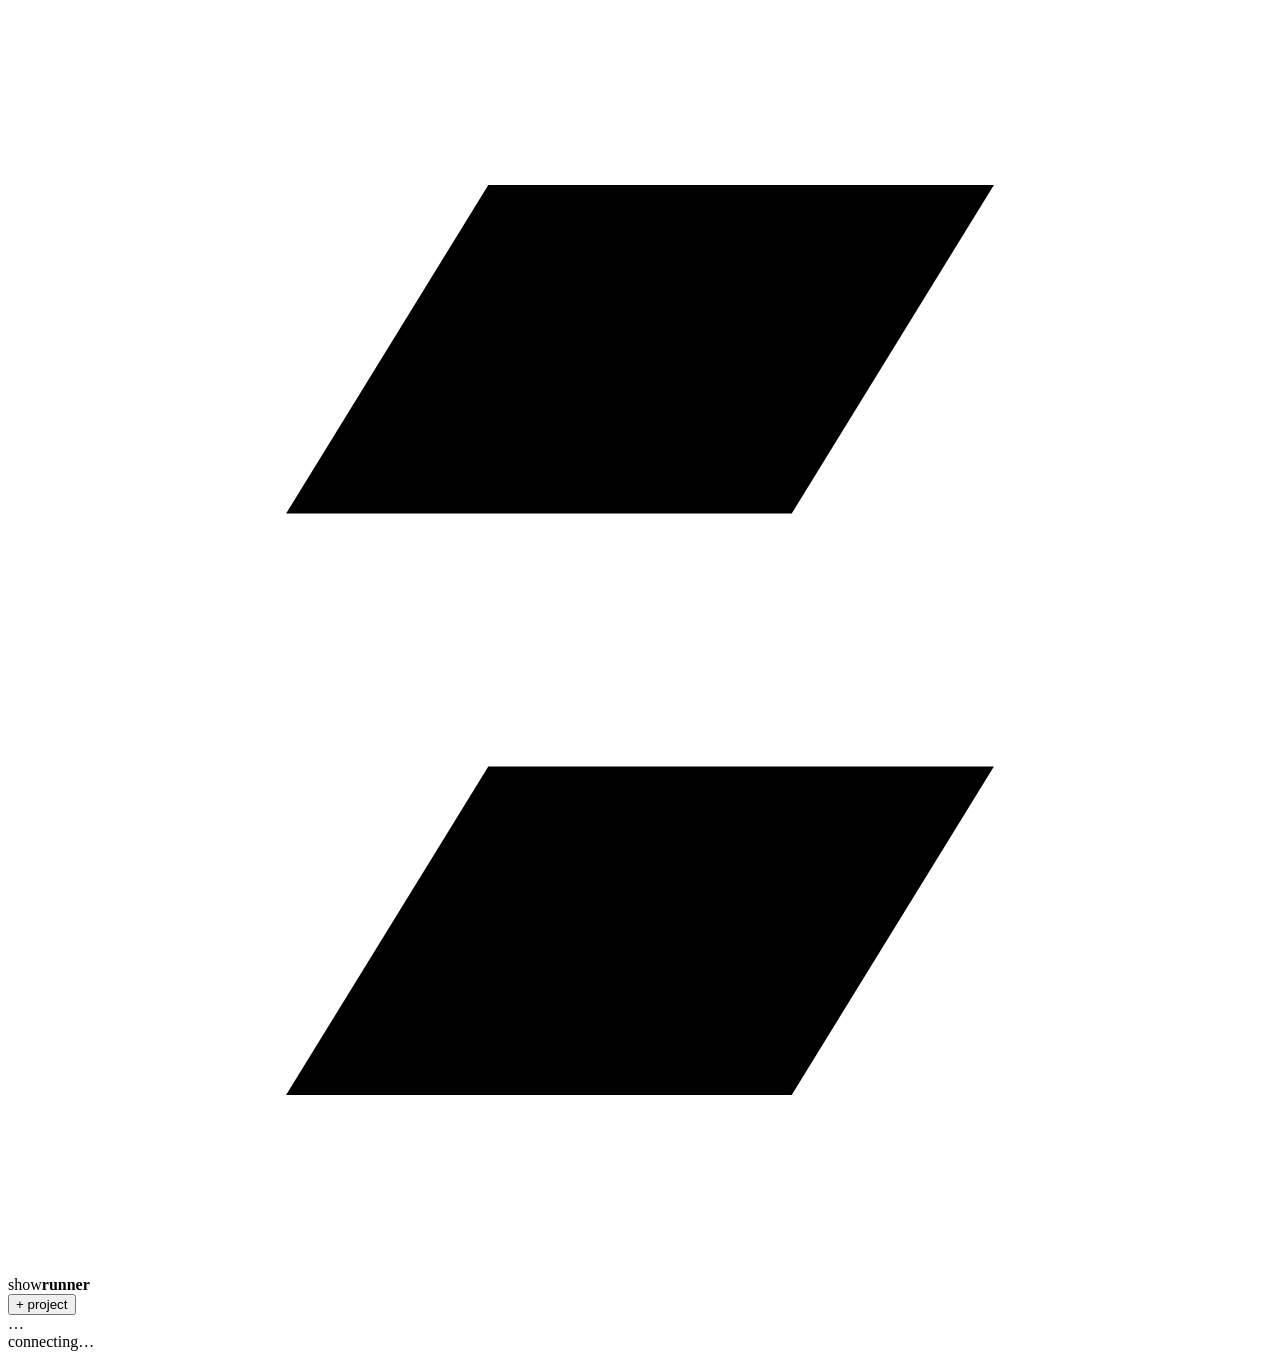
==== src/web/index.html @ 44b9571f "feat: base the sessionizer on a Rust TUI (showrunner) with agents + resources Adopt showrunner (MIT)" ====
<!doctype html>
<html lang="en">
<head>
  <meta charset="utf-8" />
  <meta name="viewport" content="width=device-width, initial-scale=1, viewport-fit=cover, interactive-widget=resizes-content" />
  <meta name="apple-mobile-web-app-capable" content="yes" />
  <meta name="apple-mobile-web-app-status-bar-style" content="black-translucent" />
  <meta name="theme-color" content="#0b0d12" />
  <title>showrunner</title>
  <link rel="manifest" href="/manifest.json" />
  <link rel="apple-touch-icon" href="/icon.png" />
  <link rel="preconnect" href="https://fonts.googleapis.com" />
  <link rel="preconnect" href="https://fonts.gstatic.com" crossorigin />
  <link href="https://fonts.googleapis.com/css2?family=IBM+Plex+Mono:wght@400;500;600;700&display=swap" rel="stylesheet" />
  <link rel="stylesheet" href="/style.css" />
</head>
<body>
  <div id="list-view">
    <header class="app-header">
      <div class="brand">
        <span class="brand-mark"><svg viewBox="0 0 100 100" fill="currentColor"><path d="M78 14 L38 14 L22 40 L62 40 Z"/><path d="M22 86 L62 86 L78 60 L38 60 Z"/></svg></span>
        <span class="brand-name">show<b>runner</b></span>
      </div>
      <div class="header-actions">
        <button class="add-project-btn" id="add-project-btn">+ project</button>
        <div class="host-chip" id="host">…</div>
      </div>
    </header>
    <main id="projects">
      <div class="empty" id="loading">connecting…</div>
    </main>
  </div>

  <div id="session-view" hidden>
    <header class="session-header">
      <button class="icon-btn" id="back-btn" aria-label="back">‹</button>
      <div class="session-title">
        <div class="session-name" id="sv-title"></div>
        <div class="session-sub"><span class="dot" id="sv-dot"></span><span id="sv-status"></span></div>
      </div>
      <button class="icon-btn" id="sv-diff-btn">±</button>
      <button class="icon-btn danger" id="kill-btn">kill</button>
    </header>
    <pre id="term"></pre>
    <div class="controls">
      <div class="quick-keys" id="quick-keys">
        <button data-key="Escape">esc</button>
        <button data-key="Up">↑</button>
        <button data-key="Down">↓</button>
        <button data-key="Tab">tab</button>
        <button data-key="1">1</button>
        <button data-key="2">2</button>
        <button data-key="3">3</button>
        <button data-key="y">y</button>
        <button data-key="Enter" class="accent">↵</button>
      </div>
      <div class="input-row">
        <textarea id="msg" rows="1" placeholder="message claude…" autocapitalize="off" autocomplete="off" autocorrect="off"></textarea>
        <button id="send-btn" aria-label="send">▶</button>
      </div>
    </div>
  </div>

  <div id="diff-view" hidden>
    <header class="session-header">
      <button class="icon-btn" id="diff-back-btn" aria-label="back">‹</button>
      <div class="session-title">
        <div class="session-name" id="dv-title"></div>
        <div class="session-sub" id="dv-stats"></div>
      </div>
      <button class="icon-btn" id="diff-refresh-btn">⟳</button>
    </header>
    <div id="diff-body"></div>
  </div>

  <div id="sheet-backdrop" hidden>
    <div id="sheet">
      <div class="sheet-title" id="sheet-title">new task</div>
      <input id="sheet-path" placeholder="project directory (absolute path)" autocapitalize="off" autocomplete="off" autocorrect="off" spellcheck="false" hidden />
      <input id="sheet-name" placeholder="task name" autocapitalize="off" autocomplete="off" autocorrect="off" />
      <textarea id="sheet-prompt" rows="4" placeholder="initial prompt (optional)"></textarea>
      <div class="sheet-actions">
        <button id="sheet-cancel">cancel</button>
        <button id="sheet-create" class="accent">create</button>
      </div>
    </div>
  </div>

  <div id="toast" hidden></div>
  <script src="/app.js"></script>
</body>
</html>
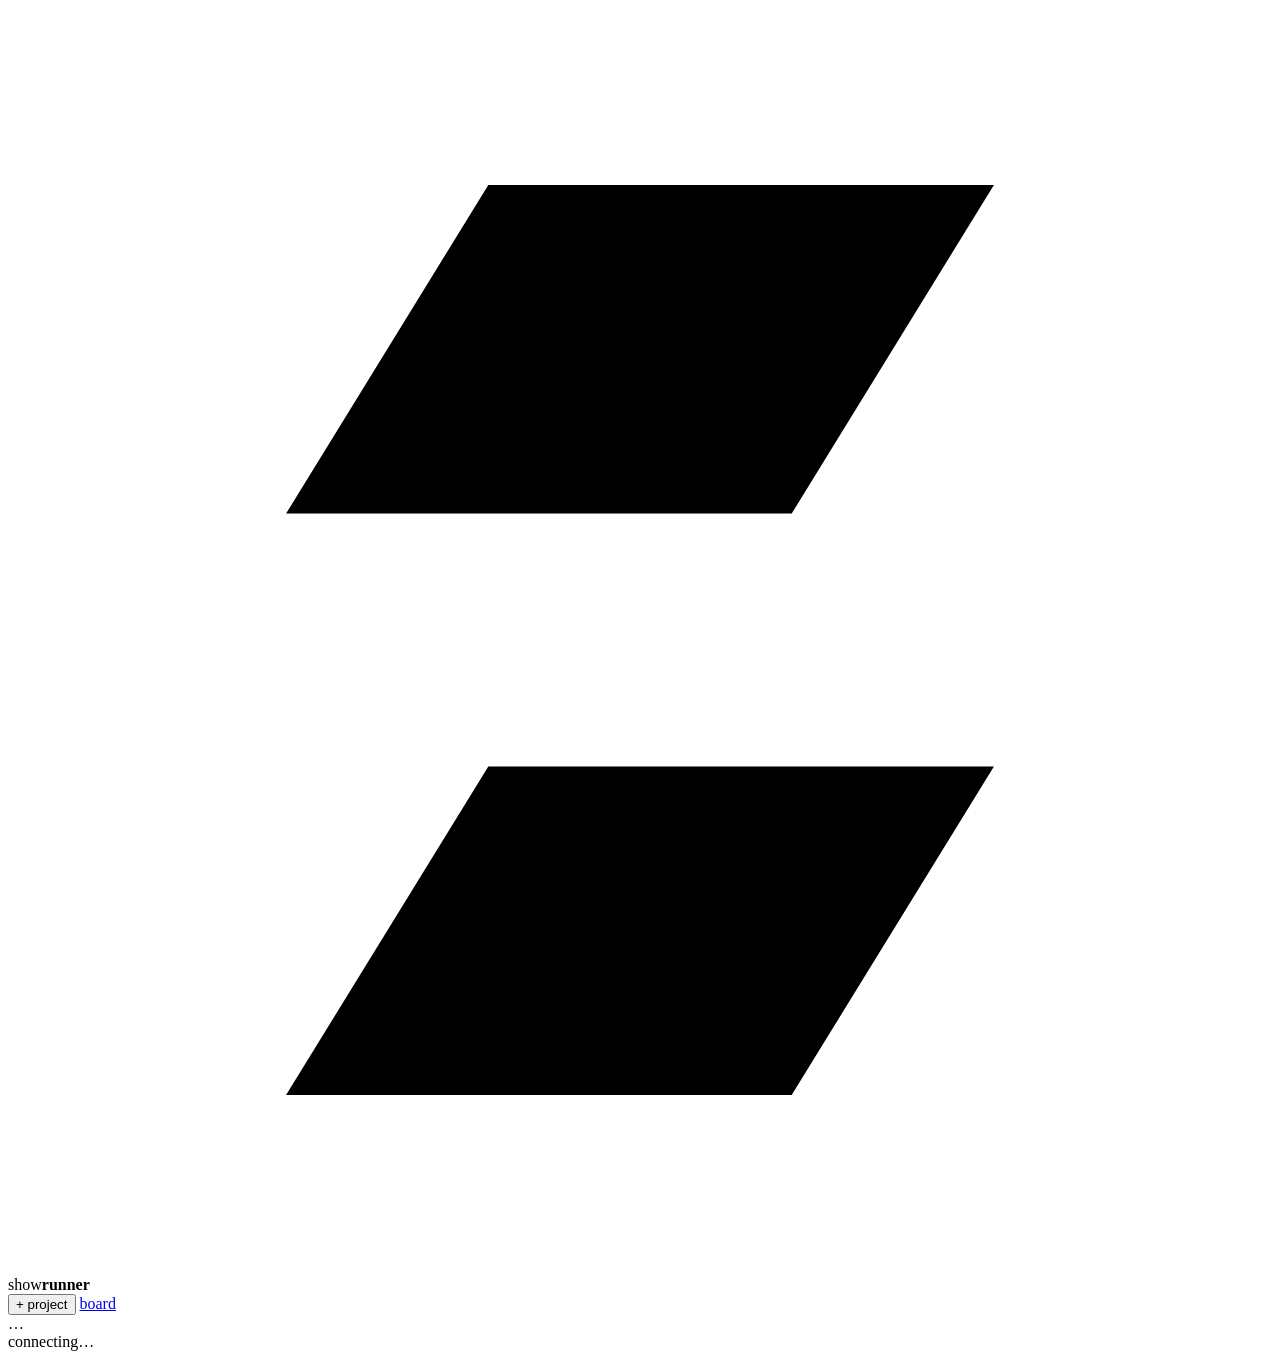
==== commit 525b9d8c: "feat(board): web kanban board `/board` on the daemon: six columns with counts, drag-and-drop moves, " ====
--- a/src/web/index.html
+++ b/src/web/index.html
@@ -23,6 +23,7 @@
       </div>
       <div class="header-actions">
         <button class="add-project-btn" id="add-project-btn">+ project</button>
+        <a class="board-link" href="/board">board</a>
         <div class="host-chip" id="host">…</div>
       </div>
     </header>
